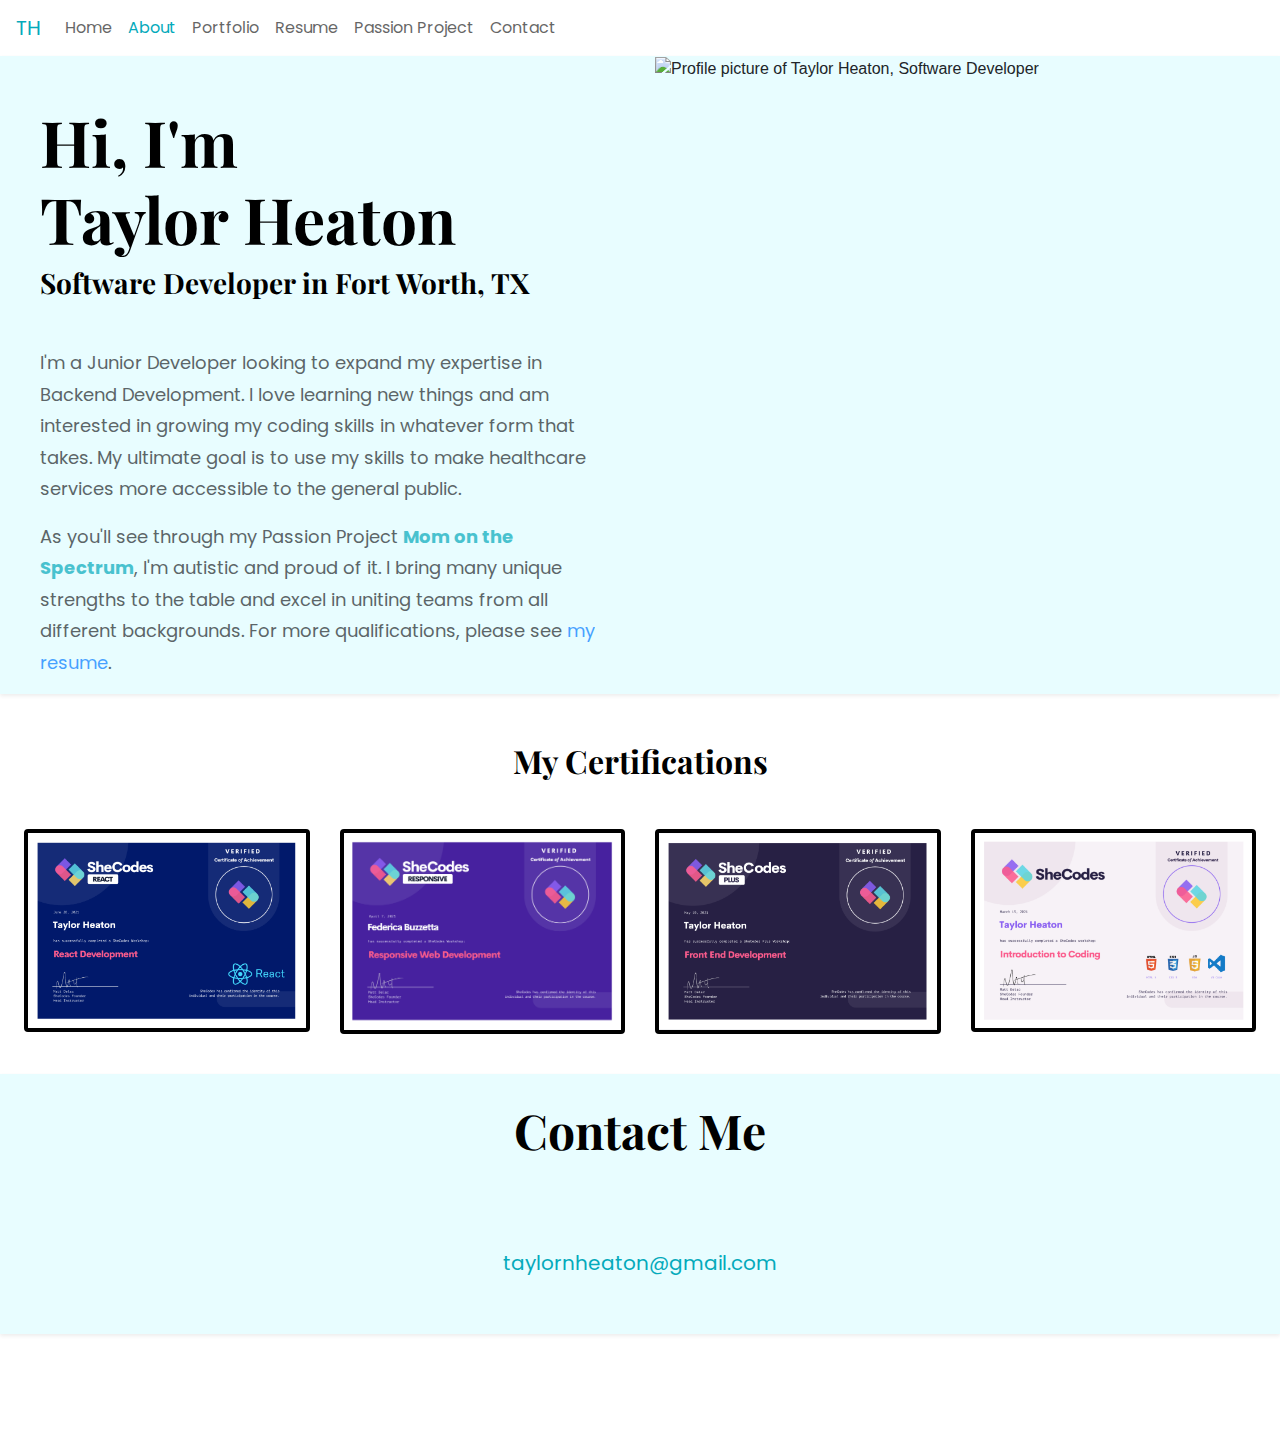
==== about.html @ 6701d30e "Updated navbar colors on about.html" ====
<!DOCTYPE html>
<html lang="en">
  <head>
    <meta charset="UTF-8" />
    <meta name="viewport" content="width=device-width, initial-scale=1.0" />
    <meta
      name="description"
      content="Portfolio and Resume for Taylor Heaton, Software Developer"
    />

    <link
      rel="stylesheet"
      href="https://stackpath.bootstrapcdn.com/bootstrap/4.3.1/css/bootstrap.min.css"
      integrity="sha384-ggOyR0iXCbMQv3Xipma34MD+dH/1fQ784/j6cY/iJTQUOhcWr7x9JvoRxT2MZw1T"
      crossorigin="anonymous"
    />
    <script
      src="https://code.jquery.com/jquery-3.3.1.slim.min.js"
      integrity="sha384-q8i/X+965DzO0rT7abK41JStQIAqVgRVzpbzo5smXKp4YfRvH+8abtTE1Pi6jizo"
      crossorigin="anonymous"
    ></script>
    <script
      src="https://cdnjs.cloudflare.com/ajax/libs/popper.js/1.14.7/umd/popper.min.js"
      integrity="sha384-UO2eT0CpHqdSJQ6hJty5KVphtPhzWj9WO1clHTMGa3JDZwrnQq4sF86dIHNDz0W1"
      crossorigin="anonymous"
    ></script>
    <script
      src="https://stackpath.bootstrapcdn.com/bootstrap/4.3.1/js/bootstrap.min.js"
      integrity="sha384-JjSmVgyd0p3pXB1rRibZUAYoIIy6OrQ6VrjIEaFf/nJGzIxFDsf4x0xIM+B07jRM"
      crossorigin="anonymous"
    ></script>
    <link rel="preconnect" href="https://fonts.googleapis.com" />
    <link rel="preconnect" href="https://fonts.gstatic.com" crossorigin />
    <link
      href="https://fonts.googleapis.com/css2?family=Playfair+Display:wght@700&family=Poppins:wght@500;700&display=swap"
      rel="stylesheet"
    />
    <script
      src="https://kit.fontawesome.com/31ffceef22.js"
      crossorigin="anonymous"
    ></script>
    <link rel="stylesheet" href="styles/portfolio.css" />
    <title>Taylor Heaton - Software Developer</title>
  </head>
  <body>
    <nav class="navbar navbar-expand-lg" id="top">
      <a class="navbar-brand logo" href="/">TH</a>
      <button
        class="navbar-toggler"
        type="button"
        data-toggle="collapse"
        data-target="#navbarSupportedContent"
        aria-controls="navbarSupportedContent"
        aria-expanded="false"
        aria-label="Toggle navigation"
      >
        <span class="navbar-toggler-icon"></span>
      </button>

      <div class="collapse navbar-collapse" id="navbarSupportedContent">
        <ul class="navbar-nav mr-auto">
          <li class="nav-item">
            <a
              class="nav-link"
              href="/"
              title="Homepage for Taylor Heaton's Portfolio"
              >Home</a
            >
          </li>
          <li class="nav-item active">
            <a
              class="nav-link active"
              href="#"
              title="About Taylor Heaton, Software Developer"
              >About<span class="sr-only">(current)</span></a
            >
          </li>
          <li class="nav-item">
            <a
              class="nav-link"
              href="index.html#portfolio"
              title="Project Portfolio for Taylor Heaton"
              >Portfolio</a
            >
          </li>

          <li class="nav-item">
            <a
              class="nav-link"
              href="files/taylor-heaton-resume.pdf"
              target="_blank"
              title="Resume for Taylor Heaton"
              >Resume</a
            >
          </li>
          <li class="nav-item">
            <a
              class="nav-link"
              href="https://youtube.com/momonthespectrum"
              target="_blank"
              title="Mom on the Spectrum, Taylor Heaton's Passion Project"
              >Passion Project</a
            >
          </li>

          <li class="nav-item">
            <a
              class="nav-link"
              href="#contact"
              title="Contact Taylor Heaton, Software Developer"
              >Contact</a
            >
          </li>
        </ul>
      </div>
    </nav>
    <div class="about-section shadow-sm mb-5">
      <div class="container-fluid mb-4">
        <div class="row">
          <div class="col-md-6 about-hero">
            <h1 class="mt-5 mb-2 about-h1">
              Hi, I'm<br />
              Taylor Heaton
            </h1>
            <h3 class="mb-5 about-h3">Software Developer in Fort Worth, TX</h3>
            <p class="about-p">
              I'm a Junior Developer looking to expand my expertise in Backend
              Development. I love learning new things and am interested in
              growing my coding skills in whatever form that takes. My ultimate
              goal is to use my skills to make healthcare services more
              accessible to the general public.
            </p>
            <p class="about-p2">
              As you'll see through my Passion Project
              <a
                href="https://www.youtube.com/momonthespectrum"
                target="_blank"
                title="Mom on the Spectrum"
                class="mots-link"
                >Mom on the Spectrum</a
              >, I'm autistic and proud of it. I bring many unique strengths to
              the table and excel in uniting teams from all different
              backgrounds. For more qualifications, please see
              <a
                href="files/taylor-heaton-resume.pdf"
                target="_blank"
                title="Taylor Heaton's Resume"
                >my resume</a
              >.
            </p>
          </div>

          <div class="col-lg-6">
            <div class="about-image">
              <img
                src="/images/edited-profile-pic.jpg"
                alt="Profile picture of Taylor Heaton, Software Developer"
                title="Taylor Heaton Profile Pic"
                class="img-fluid"
              />
            </div>
          </div>
        </div>
      </div>
    </div>
    <div class="certifications m-4">
      <h2 class="text-center mb-5">My Certifications</h2>
      <div class="container"></div>
      <div class="row">
        <div class="col-md-3 mb-3">
          <div class="cert-img">
            <a
              href="https://www.shecodes.io/certificates/a27e88259d6a7097ae7c724cb9b00ea2"
              target="_blank"
              title="Taylor Heaton React Development Certification"
            >
              <img
                src="images/react-cert.jpg"
                alt="Taylor Heaton React Development Certification"
                title="Taylor Heaton React Development Certification"
                class="img-fluid"
              />
            </a>
          </div>
        </div>
        <div class="col-md-3 mb-3">
          <div class="cert-img">
            <a
              href="#"
              target="_blank"
              title="Taylor Heaton Responsive Development Certification"
            >
              <img
                src="images/responsive-cert.jpg"
                alt="Taylor Heaton React Development Certification"
                title="Taylor Heaton React Development Certification"
                class="img-fluid"
              />
            </a>
          </div>
        </div>
        <div class="col-md-3 mb-3">
          <div class="cert-img">
            <a
              href="https://www.shecodes.io/certificates/e014f0c0932cbbe4f4bf380193625a74"
              target="_blank"
              title="Taylor Heaton Front-end Development Certification"
            >
              <img
                src="images/frontend-cert.jpg"
                alt="Taylor Heaton React Development Certification"
                title="Taylor Heaton React Development Certification"
                class="img-fluid"
              />
            </a>
          </div>
        </div>
        <div class="col-md-3 mb-3">
          <div class="cert-img">
            <a
              href="https://www.shecodes.io/certificates/793c6994532fd0a82109bb2f61e07685"
              target="_blank"
              title="Taylor Heaton Coding Certification"
            >
              <img
                src="images/intro-cert.jpg"
                alt="Taylor Heaton React Development Certification"
                title="Taylor Heaton React Development Certification"
                class="img-fluid"
              />
            </a>
          </div>
        </div>
      </div>
    </div>
    <div class="container contact-section text-center shadow-sm">
      <h3 class="contact-header mb-3" id="contact">Contact Me</h3>
      <div class="container">
        <a
          href="mailto:taylornheaton@gmail.com"
          title="Email Taylor"
          class="contact-icons"
          ><i class="far fa-envelope"></i
        ></a>
        <a
          href="https://www.linkedin.com/in/taylor-heaton-14070969/"
          title="Taylor's Linked-In Profile"
          target="_blank"
          class="contact-icons"
        >
          <i class="fab fa-linkedin"></i
        ></a>
        <a
          href="https://github.com/theaton89"
          title="Taylor's Github Profile"
          target="_blank"
          class="contact-icons"
          ><i class="fab fa-github"></i
        ></a>
      </div>
      <a
        href="mailto:taylornheaton@gmail.com"
        title="Email Taylor Heaton"
        class="email-taylor"
        ><p class="taylors-email mt-4">taylornheaton@gmail.com</p></a
      >
    </div>

    <footer class="text-center mb-1 mt-4">
      <a href="#top" title="Back to top" class="arrow-link"
        ><i
          class="fas fa-arrow-circle-up mb-4 footer-arrow"
          title="Back to Top"
        ></i
      ></a>
    </footer>
  </body>
</html>
---- styles/portfolio.css ----
:root {
  --primary-color: #e8fdff;
  --heading-font-family: "Playfair display", serif;
  --default-font-family: "Poppins", sans-serif;
  --secondary-color: #05aabb;
}

h1,
h2,
h3,
h4,
h5,
h6 {
  color: black;
  font-family: var(--heading-font-family);
  font-weight: bold;
}

p {
  font-family: var(--default-font-family);
}

.hero h1 {
  font-family: var(--heading-font-family);
  font-size: 96px;
}

.hero h3 {
  font-family: var(--heading-font-family);
  font-size: 24px;
  margin-top: 18px;
}

.hero p {
  font-family: var(--default-font-family);
  font-size: 36px;
  margin-bottom: 0px;
  font-weight: bold;
}

.header-intro {
  margin-top: 130px;
}

.header-main {
  background: var(--primary-color);
}

nav {
  font-family: var(--default-font-family);
}

.btn-branding {
  background: var(--secondary-color);
  border-radius: 6px;
  font-size: 18px;
  font-family: var(--default-font-family);
  line-height: 34px;
  padding: 12px 20px;
  color: white;
}

.project-showcase {
  font-family: var(--heading-font-family);
  font-size: 24px;
  margin-top: 18px;
  color: var(--secondary-color);
}

.showcase-title {
  font-family: var(--heading-font-family);
  padding-top: 60px;

  font-size: 48px;
}

.img-display {
  background: black;
}

i {
  font-size: 32px;
  margin-right: 16px;
  margin-left: 16px;
  margin-bottom: 0px;
}

.contact-section {
  background: var(--primary-color);
  padding-bottom: 40px;
  padding-top: 28px;
  max-width: 100%;
}

.html {
  color: #ed5e29;
}

.css {
  color: #2367b2;
}

.js {
  color: #f1bf22;
}

.code {
  color: #0279cb;
}

.api {
  color: #03bff4;
}

.bootstrap {
  color: #7311f5;
}

.hosting {
  color: #38aebb;
}

.flexbox {
  color: #0765fa;
}

.react {
  color: #03d9fe;
}

.github {
  color: #963ea6;
}

.seo {
  color: #34a953;
}

.contact-icons {
  color: var(--secondary-color);
}

.contact-icons:hover {
  color: var(--secondary-color);
  opacity: 0.6;
}

.taylors-email {
  font-family: var(--default-font-family);

  font-size: 20px;
}

.contact-header {
  font-size: 48px;
}

.footer-arrow {
  font-size: 56px;
}

.footer-arrow:hover {
  color: var(--secondary-color);
  opacity: 0.6;
}

.arrow-link {
  color: var(--secondary-color);
}

.my-projects {
  max-width: 100%;
}

@media (max-width: 768px) {
  .hero p {
    font-size: 20px;
    margin-top: 12px;
  }
  .hero h1 {
    font-size: 60px;
    margin-bottom: 0px;
  }
  .hero h3 {
    font-size: 16px;
  }
  .header-intro {
    margin-top: 20px;
  }
  .icons {
    display: none;
  }

  .contact-button {
    display: none;
  }
  .project-image {
    display: none;
  }
  .project-showcase {
    font-size: 28px;
  }
  .project-showcase h1 {
    text-align: left;
  }

  footer {
    padding: 48px;
    padding-bottom: 10px;
  }

  .about-h1 {
    font-size: 28px;
    text-align: center;
  }

  .about-h3 {
    font-size: 24px;
    text-align: center;
    line-height: 1.3;
    margin-top: 10px;
  }

  .about-p {
    text-align: center;
    font-size: 16px;
    margin-bottom: 32px;
  }

  .about-list {
    display: none;
  }

  .about-p2 {
    display: none;
  }
}

.btn-project {
  background: var(--secondary-color);

  color: white;
  padding: 12px 20px;
  border-radius: 6px;
  font-size: 18px;
  font-family: var(--default-font-family);
  line-height: 34px;
  display: block;
  margin: 0 auto;
}

.btn-project:hover {
  background: #79cbd6;
  transition: 100ms ease-in-out;
}

.project-description {
  opacity: 0.6;
}

.project-image img {
  width: 100%;
  height: 280px;
}

.about-section {
  background: var(--primary-color);
}

.cert-img {
  border: 4px solid black;
  border-radius: 4px;
}

.about-hero {
  padding-left: 40px;
  padding-right: 40px;
}

ul {
  font-family: var(--default-font-family);
}

.about-image {
  width: 100%;
}

.mots-link {
  color: var(--secondary-color);
  font-weight: bold;
}

.mots-link:hover {
  text-decoration: none;
  color: var(--secondary-color);
  opacity: 0.7;
}

mots-link:visited {
  color: var(--secondary-color);
}

.email-taylor {
  color: var(--secondary-color);
}

.email-taylor:hover {
  color: #79cbd6;
  text-decoration: none;
}

.about-p,
.about-p2 {
  line-height: 1.75;
  opacity: 0.7;
  font-size: 18px;
}

.about-h1 {
  font-size: 64px;
}
.logo {
  color: Var(--secondary-color);
}

.nav-link {
  color: black;
  opacity: 0.6;
}

.nav-link:hover {
  color: var(--secondary-color);
  opacity: 1;
}

.active {
  color: var(--secondary-color);
  opacity: 1;
}
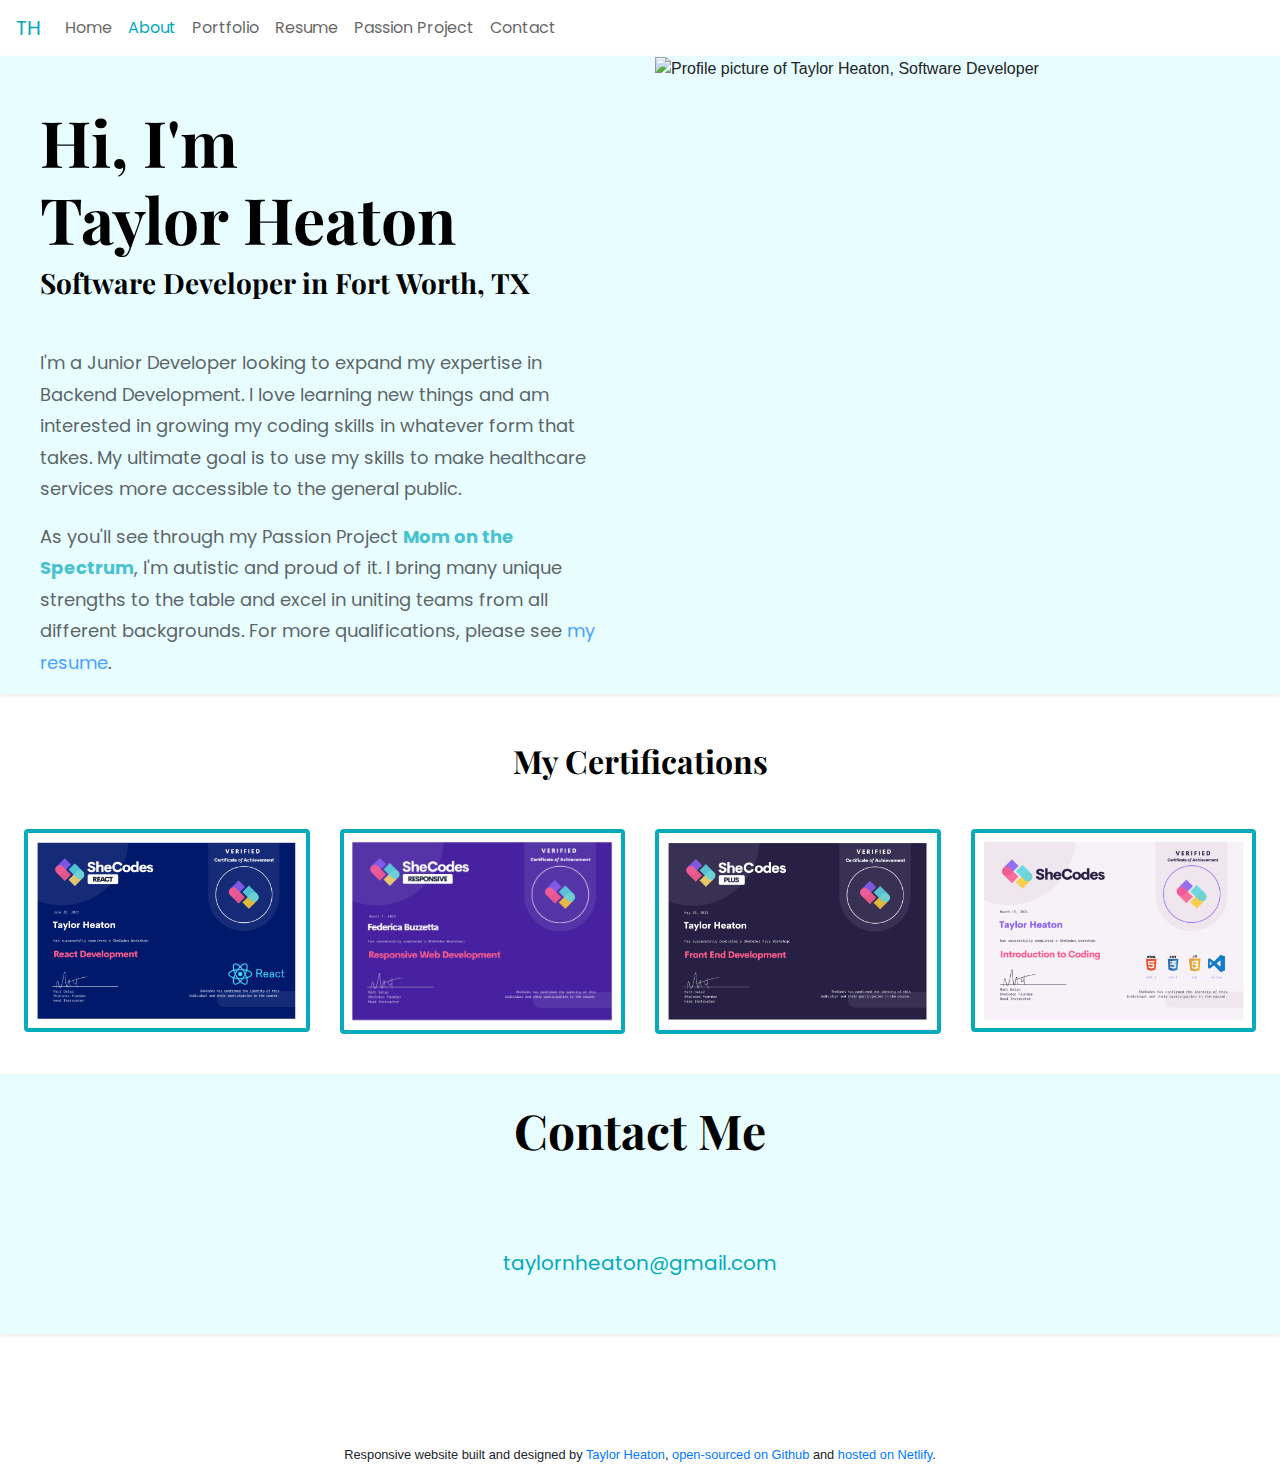
==== commit 337aff4b: "Added attribution footer to about.html" ====
--- a/about.html
+++ b/about.html
@@ -266,13 +266,36 @@
       >
     </div>
 
-    <footer class="text-center mb-1 mt-4">
+    <footer class="text-center mb-3 mt-4">
       <a href="#top" title="Back to top" class="arrow-link"
         ><i
           class="fas fa-arrow-circle-up mb-4 footer-arrow"
           title="Back to Top"
         ></i
       ></a>
+      <br />
+      <small>
+        Responsive website built and designed by
+        <a
+          href="https://www.youtube.com/momonthespectrum"
+          target="_blank"
+          title="Taylor's Youtube Channel"
+          >Taylor Heaton</a
+        >,
+        <a
+          href="https://github.com/theaton89"
+          target="_blank"
+          title="Taylor's Github Profile"
+          >open-sourced on Github</a
+        >
+        and
+        <a
+          href="https://friendly-williams-d95e74.netlify.app/"
+          target="_blank"
+          title="Taylor's Netlify Site"
+          >hosted on Netlify</a
+        >.
+      </small>
     </footer>
   </body>
 </html>
--- a/styles/portfolio.css
+++ b/styles/portfolio.css
@@ -268,7 +268,7 @@
 }
 
 .cert-img {
-  border: 4px solid black;
+  border: 4px solid var(--secondary-color);
   border-radius: 4px;
 }
 
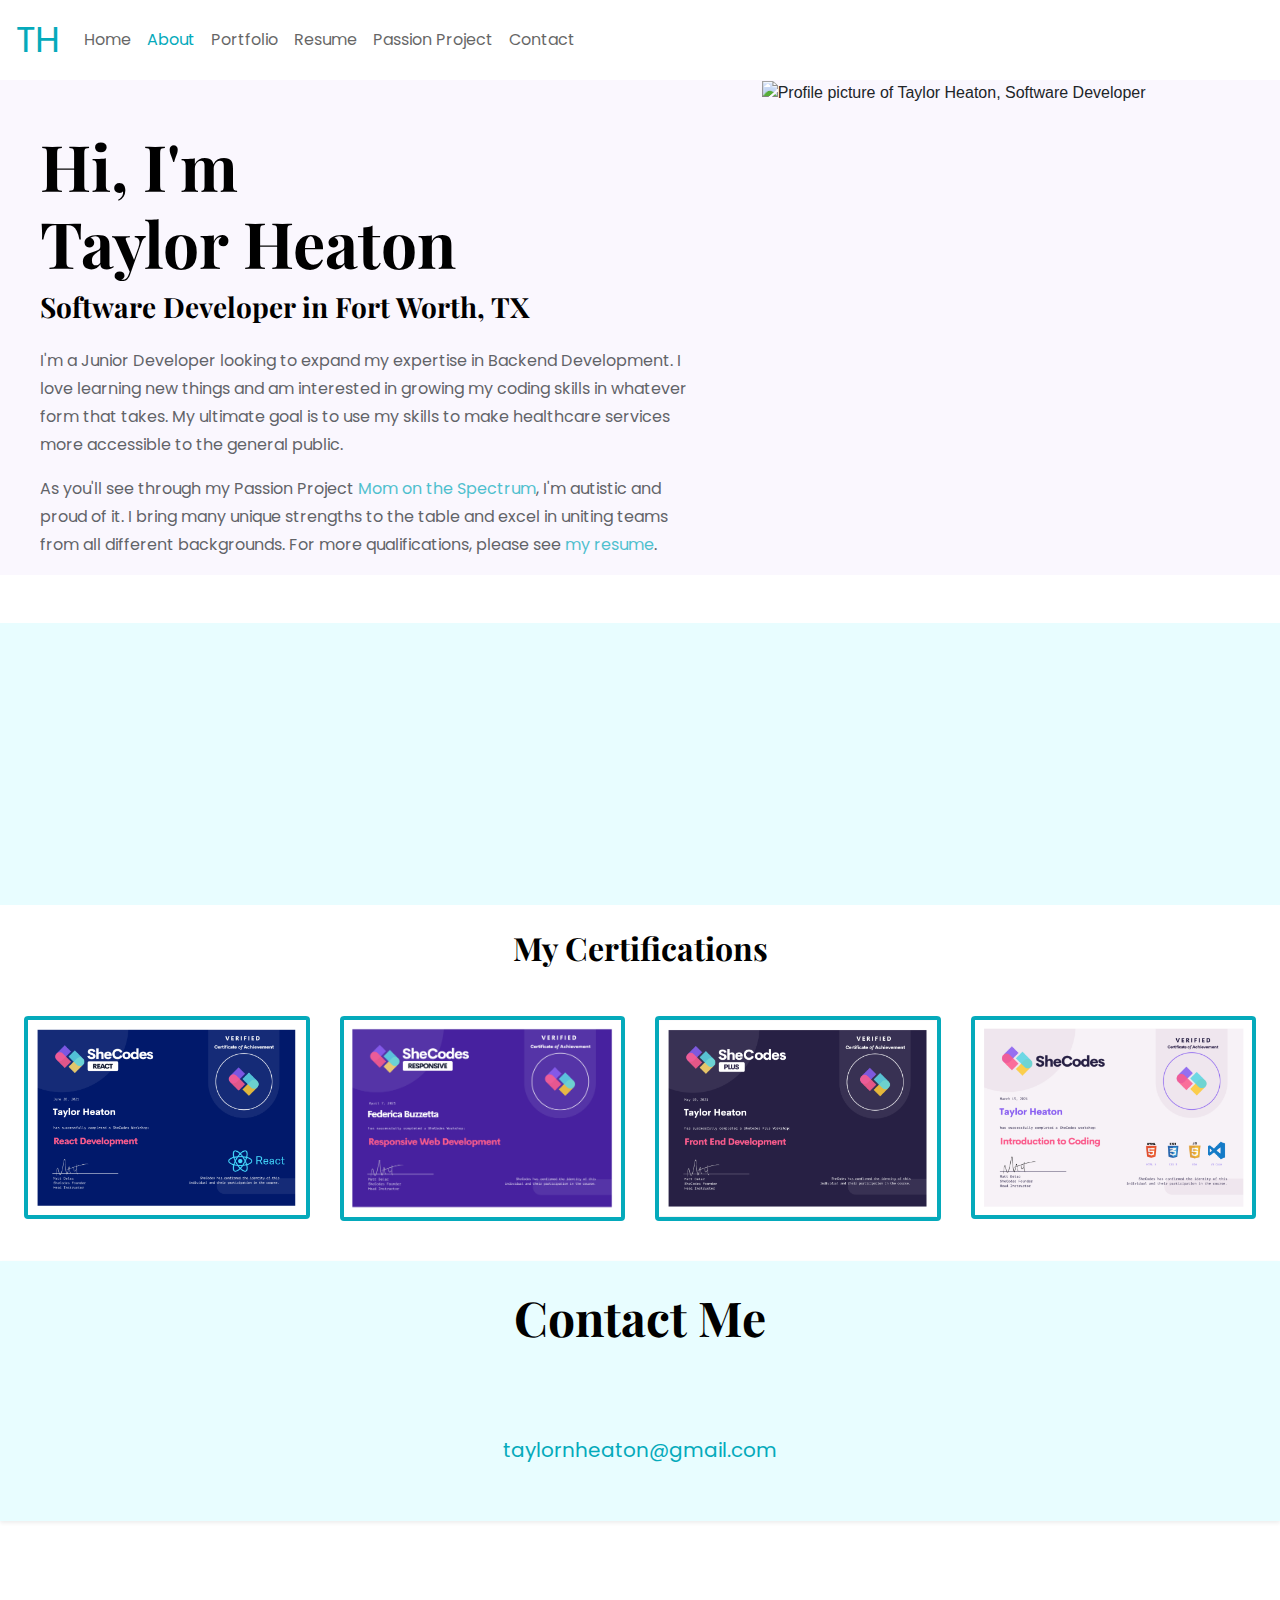
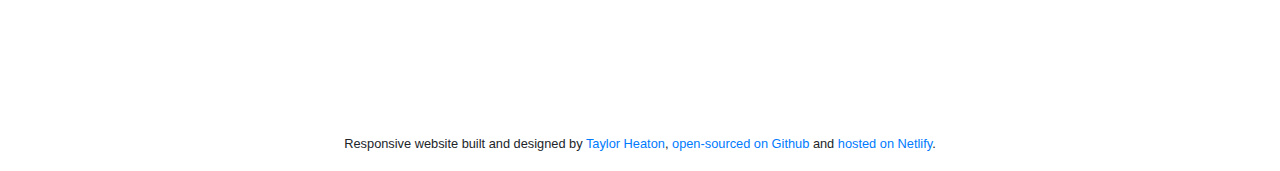
==== commit 9f25cd6c: "Updated about.html colors" ====
--- a/about.html
+++ b/about.html
@@ -114,15 +114,15 @@
         </ul>
       </div>
     </nav>
-    <div class="about-section shadow-sm mb-5">
+    <div class="about-section mb-5">
       <div class="container-fluid mb-4">
         <div class="row">
-          <div class="col-md-6 about-hero">
+          <div class="col-lg-7 about-hero">
             <h1 class="mt-5 mb-2 about-h1">
               Hi, I'm<br />
               Taylor Heaton
             </h1>
-            <h3 class="mb-5 about-h3">Software Developer in Fort Worth, TX</h3>
+            <h3 class="mb-4 about-h3">Software Developer in Fort Worth, TX</h3>
             <p class="about-p">
               I'm a Junior Developer looking to expand my expertise in Backend
               Development. I love learning new things and am interested in
@@ -136,7 +136,7 @@
                 href="https://www.youtube.com/momonthespectrum"
                 target="_blank"
                 title="Mom on the Spectrum"
-                class="mots-link"
+                class="p-link"
                 >Mom on the Spectrum</a
               >, I'm autistic and proud of it. I bring many unique strengths to
               the table and excel in uniting teams from all different
@@ -145,12 +145,13 @@
                 href="files/taylor-heaton-resume.pdf"
                 target="_blank"
                 title="Taylor Heaton's Resume"
+                class="p-link"
                 >my resume</a
               >.
             </p>
           </div>
 
-          <div class="col-lg-6">
+          <div class="col-lg-5">
             <div class="about-image">
               <img
                 src="/images/edited-profile-pic.jpg"
@@ -163,7 +164,12 @@
         </div>
       </div>
     </div>
-    <div class="certifications m-4">
+    <div class="about-section-divider mt-5 text-center">
+      <a href="#certifications" title="Scroll to My Projects" class="arrow-link"
+        ><i class="fas fa-arrow-circle-down header-arrow"></i
+      ></a>
+    </div>
+    <div class="certifications m-4" id="certifications">
       <h2 class="text-center mb-5">My Certifications</h2>
       <div class="container"></div>
       <div class="row">
--- a/styles/portfolio.css
+++ b/styles/portfolio.css
@@ -3,30 +3,32 @@
   --heading-font-family: "Playfair display", serif;
   --default-font-family: "Poppins", sans-serif;
   --secondary-color: #05aabb;
+  --tertiary-color: #faf7fe;
 }
 
 h1,
 h2,
-h3,
-h4,
-h5,
-h6 {
+h3 {
   color: black;
   font-family: var(--heading-font-family);
   font-weight: bold;
 }
 
-p {
-  font-family: var(--default-font-family);
-}
-
-.hero h1 {
-  font-family: var(--heading-font-family);
-  font-size: 96px;
-}
-
+p,
+ul {
+  font-family: var(--default-font-family);
+}
+
+.hero h1,
 .hero h3 {
   font-family: var(--heading-font-family);
+}
+
+.hero h1 {
+  font-size: 96px;
+}
+
+.hero h3 {
   font-size: 24px;
   margin-top: 18px;
 }
@@ -50,7 +52,8 @@
   font-family: var(--default-font-family);
 }
 
-.btn-branding {
+.btn-branding,
+.btn-project {
   background: var(--secondary-color);
   border-radius: 6px;
   font-size: 18px;
@@ -60,29 +63,35 @@
   color: white;
 }
 
+.btn-project {
+  display: block;
+  margin: 0 auto;
+}
+
+.btn-project:hover,
+.btn-branding:hover {
+  background: white;
+  transition: 100ms ease-in-out;
+  color: var(--secondary-color);
+  border: 2px solid var(--secondary-color);
+}
+
 .project-showcase {
   font-family: var(--heading-font-family);
-  font-size: 24px;
+  font-size: 32px;
   margin-top: 18px;
   color: var(--secondary-color);
 }
 
 .showcase-title {
   font-family: var(--heading-font-family);
-  padding-top: 60px;
-
-  font-size: 48px;
-}
-
-.img-display {
-  background: black;
+  padding-top: 40px;
+  font-size: 68px;
 }
 
 i {
   font-size: 32px;
-  margin-right: 16px;
-  margin-left: 16px;
-  margin-bottom: 0px;
+  margin: 0 16px 0 16px;
 }
 
 .contact-section {
@@ -147,7 +156,6 @@
 
 .taylors-email {
   font-family: var(--default-font-family);
-
   font-size: 20px;
 }
 
@@ -155,26 +163,13 @@
   font-size: 48px;
 }
 
-.footer-arrow {
-  font-size: 56px;
-}
-
-.footer-arrow:hover {
-  color: var(--secondary-color);
-  opacity: 0.6;
-}
-
-.arrow-link {
-  color: var(--secondary-color);
-}
-
 .my-projects {
   max-width: 100%;
 }
 
 @media (max-width: 768px) {
   .hero p {
-    font-size: 20px;
+    font-size: 28px;
     margin-top: 12px;
   }
   .hero h1 {
@@ -182,20 +177,13 @@
     margin-bottom: 0px;
   }
   .hero h3 {
-    font-size: 16px;
+    font-size: 18px;
   }
   .header-intro {
     margin-top: 20px;
   }
-  .icons {
-    display: none;
-  }
-
-  .contact-button {
-    display: none;
-  }
-  .project-image {
-    display: none;
+  .showcase-title {
+    font-size: 42px;
   }
   .project-showcase {
     font-size: 28px;
@@ -227,35 +215,18 @@
     margin-bottom: 32px;
   }
 
-  .about-list {
+  .section-divider,
+  .about-p2,
+  .contact-button,
+  .project-image {
     display: none;
   }
-
-  .about-p2 {
-    display: none;
-  }
-}
-
-.btn-project {
-  background: var(--secondary-color);
-
-  color: white;
-  padding: 12px 20px;
-  border-radius: 6px;
-  font-size: 18px;
-  font-family: var(--default-font-family);
-  line-height: 34px;
-  display: block;
-  margin: 0 auto;
-}
-
-.btn-project:hover {
-  background: #79cbd6;
-  transition: 100ms ease-in-out;
 }
 
 .project-description {
   opacity: 0.6;
+  text-align: start;
+  margin: 0px 20px 20px 20px;
 }
 
 .project-image img {
@@ -264,7 +235,7 @@
 }
 
 .about-section {
-  background: var(--primary-color);
+  background: var(--tertiary-color);
 }
 
 .cert-img {
@@ -277,31 +248,16 @@
   padding-right: 40px;
 }
 
-ul {
-  font-family: var(--default-font-family);
-}
-
-.about-image {
-  width: 100%;
-}
-
-.mots-link {
-  color: var(--secondary-color);
-  font-weight: bold;
-}
-
-.mots-link:hover {
+.p-link,
+.p-link:visited,
+.email-taylor {
+  color: var(--secondary-color);
+}
+
+.p-link:hover {
   text-decoration: none;
   color: var(--secondary-color);
   opacity: 0.7;
-}
-
-mots-link:visited {
-  color: var(--secondary-color);
-}
-
-.email-taylor {
-  color: var(--secondary-color);
 }
 
 .email-taylor:hover {
@@ -313,7 +269,7 @@
 .about-p2 {
   line-height: 1.75;
   opacity: 0.7;
-  font-size: 18px;
+  font-size: 16px;
 }
 
 .about-h1 {
@@ -321,6 +277,7 @@
 }
 .logo {
   color: Var(--secondary-color);
+  font-size: 36px;
 }
 
 .nav-link {
@@ -328,12 +285,36 @@
   opacity: 0.6;
 }
 
-.nav-link:hover {
+.nav-link:hover,
+.active {
   color: var(--secondary-color);
   opacity: 1;
 }
 
-.active {
-  color: var(--secondary-color);
-  opacity: 1;
-}
+.section-divider {
+  background: var(--tertiary-color);
+  padding: 48px;
+}
+
+.about-section-divider {
+  background: var(--primary-color);
+  padding: 48px;
+}
+
+.header-arrow:hover,
+.footer-arrow:hover {
+  color: var(--secondary-color);
+  opacity: 0.6;
+}
+.footer-arrow,
+.header-arrow {
+  font-size: 124px;
+  color: var(--secondary-color);
+}
+
+.arrow-link {
+  color: var(--secondary-color);
+}
+.arrow-link:hover {
+  text-decoration: none;
+}
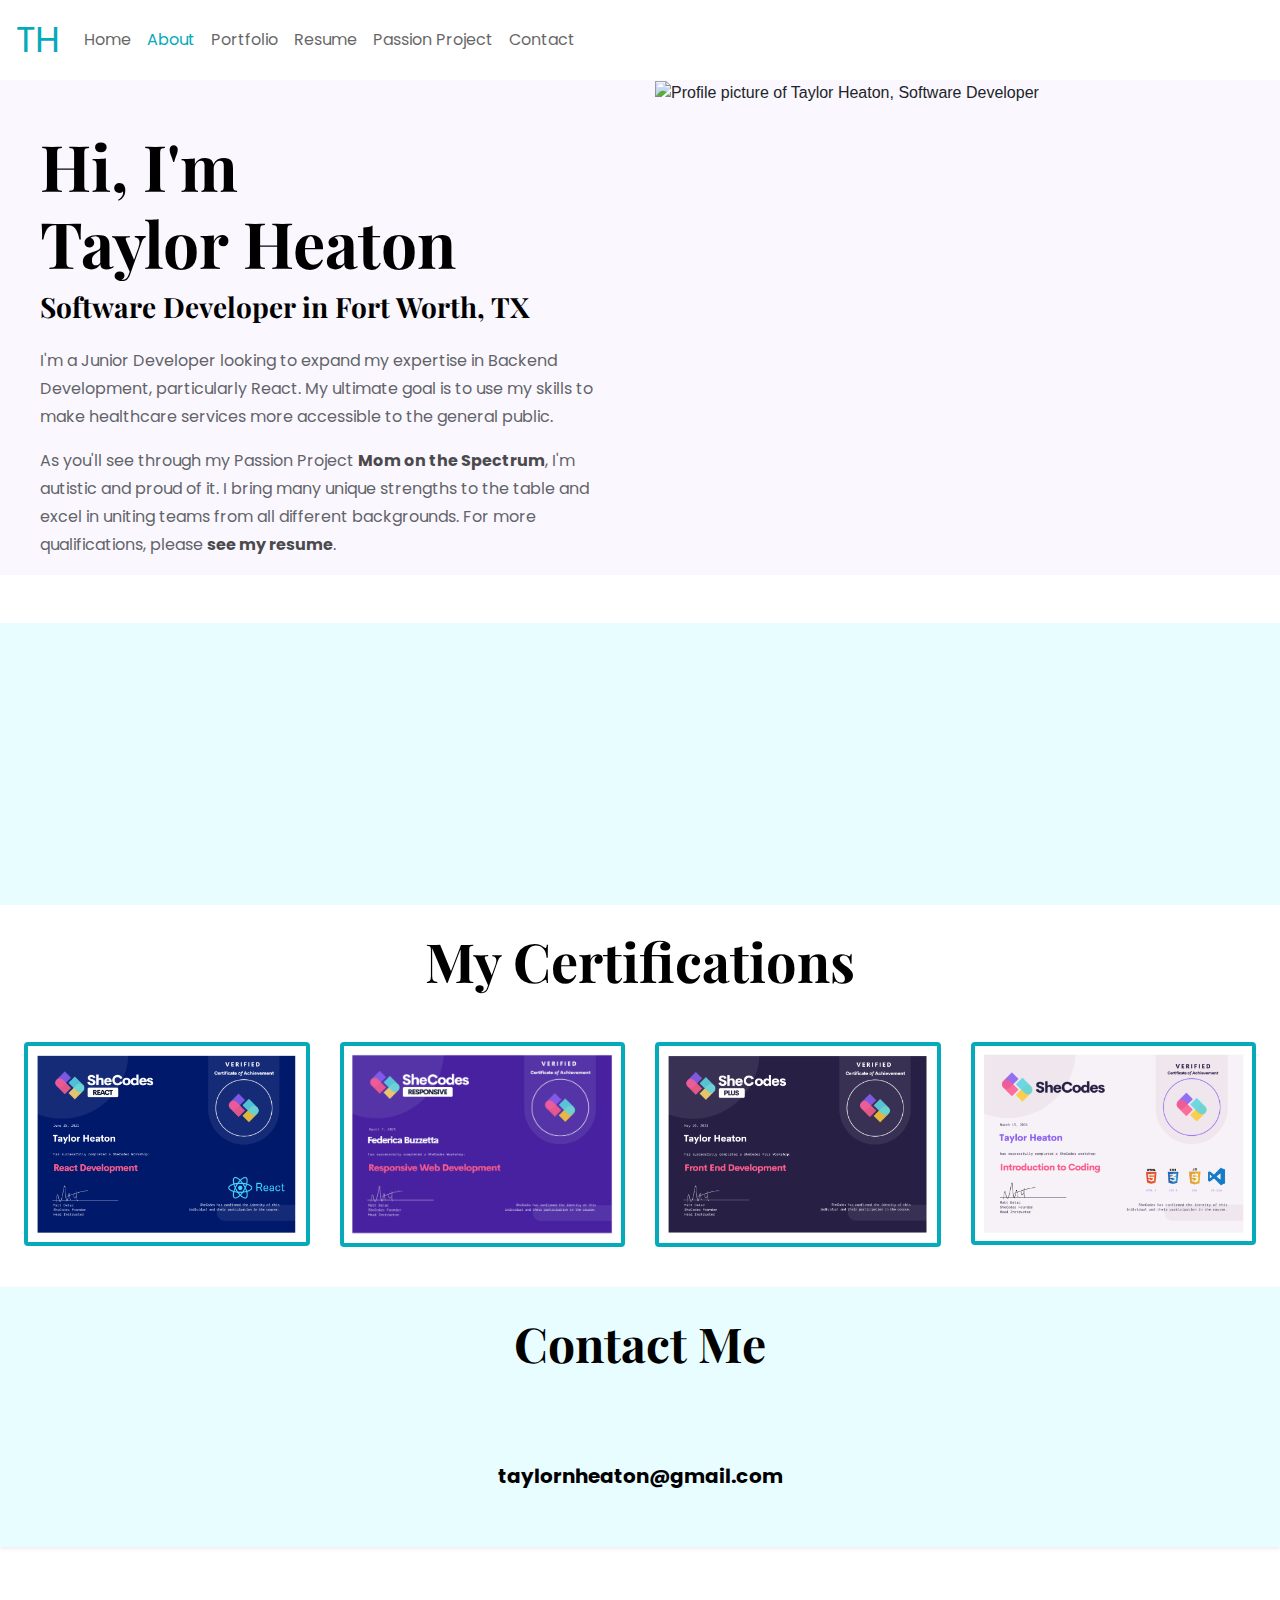
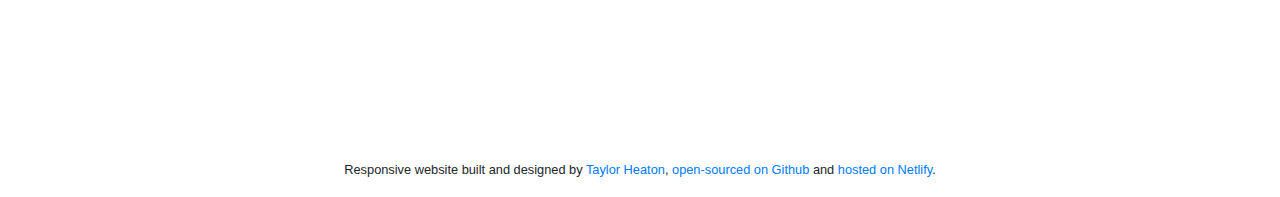
==== commit 475ebf65: "Updated colors and links on about.html" ====
--- a/about.html
+++ b/about.html
@@ -117,7 +117,7 @@
     <div class="about-section mb-5">
       <div class="container-fluid mb-4">
         <div class="row">
-          <div class="col-lg-7 about-hero">
+          <div class="col-lg-6 about-hero">
             <h1 class="mt-5 mb-2 about-h1">
               Hi, I'm<br />
               Taylor Heaton
@@ -125,10 +125,9 @@
             <h3 class="mb-4 about-h3">Software Developer in Fort Worth, TX</h3>
             <p class="about-p">
               I'm a Junior Developer looking to expand my expertise in Backend
-              Development. I love learning new things and am interested in
-              growing my coding skills in whatever form that takes. My ultimate
-              goal is to use my skills to make healthcare services more
-              accessible to the general public.
+              Development, particularly React. My ultimate goal is to use my
+              skills to make healthcare services more accessible to the general
+              public.
             </p>
             <p class="about-p2">
               As you'll see through my Passion Project
@@ -140,18 +139,18 @@
                 >Mom on the Spectrum</a
               >, I'm autistic and proud of it. I bring many unique strengths to
               the table and excel in uniting teams from all different
-              backgrounds. For more qualifications, please see
+              backgrounds. For more qualifications, please
               <a
                 href="files/taylor-heaton-resume.pdf"
                 target="_blank"
                 title="Taylor Heaton's Resume"
                 class="p-link"
-                >my resume</a
+                >see my resume</a
               >.
             </p>
           </div>
 
-          <div class="col-lg-5">
+          <div class="col-lg-6">
             <div class="about-image">
               <img
                 src="/images/edited-profile-pic.jpg"
--- a/styles/portfolio.css
+++ b/styles/portfolio.css
@@ -251,13 +251,13 @@
 .p-link,
 .p-link:visited,
 .email-taylor {
-  color: var(--secondary-color);
+  color: black;
+  font-weight: bold;
 }
 
 .p-link:hover {
   text-decoration: none;
   color: var(--secondary-color);
-  opacity: 0.7;
 }
 
 .email-taylor:hover {
@@ -318,3 +318,7 @@
 .arrow-link:hover {
   text-decoration: none;
 }
+
+.certifications h2 {
+  font-size: 54px;
+}
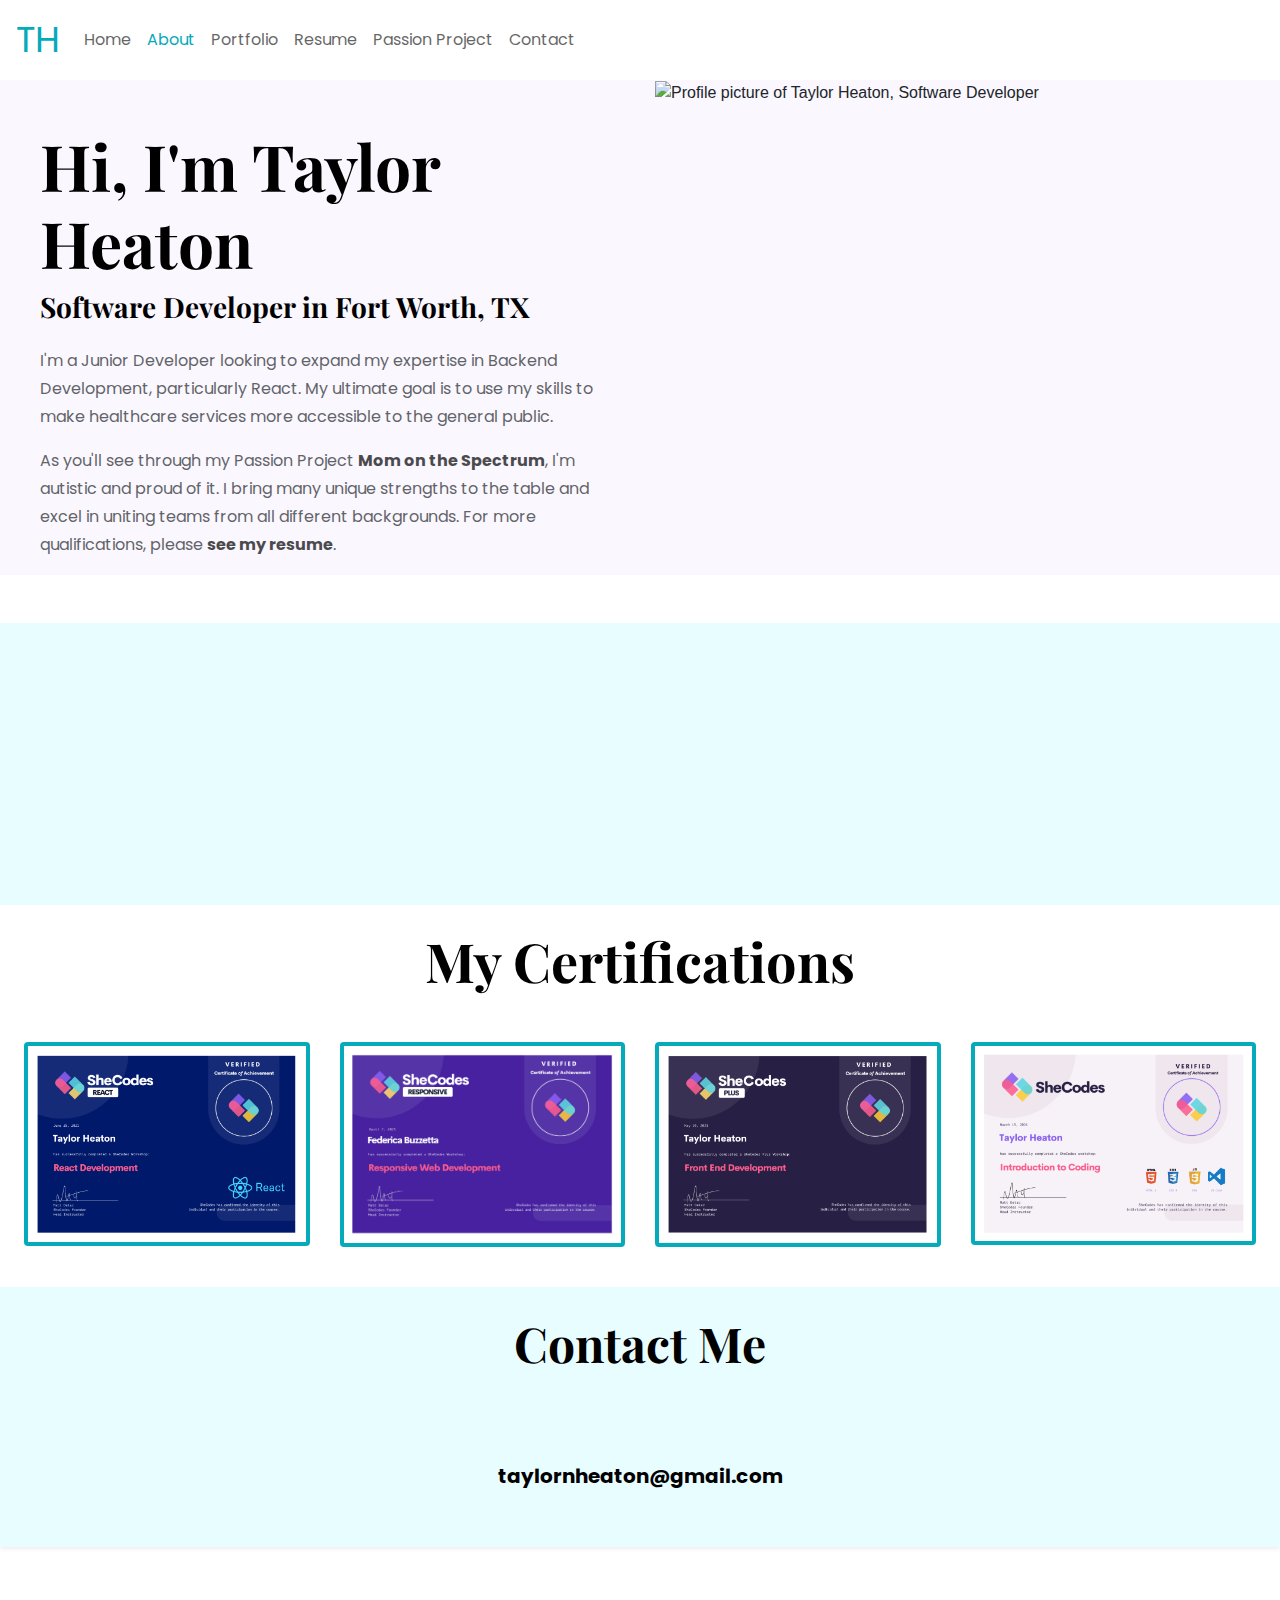
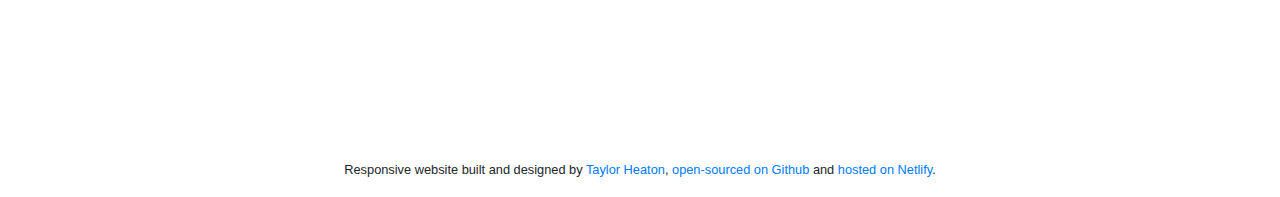
==== commit 2bf6bce0: "Designed responsive layout for about.html" ====
--- a/about.html
+++ b/about.html
@@ -118,10 +118,7 @@
       <div class="container-fluid mb-4">
         <div class="row">
           <div class="col-lg-6 about-hero">
-            <h1 class="mt-5 mb-2 about-h1">
-              Hi, I'm<br />
-              Taylor Heaton
-            </h1>
+            <h1 class="mt-5 mb-2 about-h1">Hi, I'm Taylor Heaton</h1>
             <h3 class="mb-4 about-h3">Software Developer in Fort Worth, TX</h3>
             <p class="about-p">
               I'm a Junior Developer looking to expand my expertise in Backend
@@ -169,7 +166,9 @@
       ></a>
     </div>
     <div class="certifications m-4" id="certifications">
-      <h2 class="text-center mb-5">My Certifications</h2>
+      <div class="cert-header">
+        <h2 class="text-center mb-5">My Certifications</h2>
+      </div>
       <div class="container"></div>
       <div class="row">
         <div class="col-md-3 mb-3">
--- a/styles/portfolio.css
+++ b/styles/portfolio.css
@@ -197,16 +197,15 @@
     padding-bottom: 10px;
   }
 
-  .about-h1 {
-    font-size: 28px;
+  .about-hero h1 {
+    font-size: 48px;
     text-align: center;
   }
 
-  .about-h3 {
+  .about-hero h3 {
     font-size: 24px;
     text-align: center;
-    line-height: 1.3;
-    margin-top: 10px;
+    margin-top: 20px;
   }
 
   .about-p {
@@ -218,7 +217,8 @@
   .section-divider,
   .about-p2,
   .contact-button,
-  .project-image {
+  .project-image,
+  .about-section-divider {
     display: none;
   }
 }
@@ -279,6 +279,9 @@
   color: Var(--secondary-color);
   font-size: 36px;
 }
+.logo:hover {
+  color: var(--secondary-color);
+}
 
 .nav-link {
   color: black;
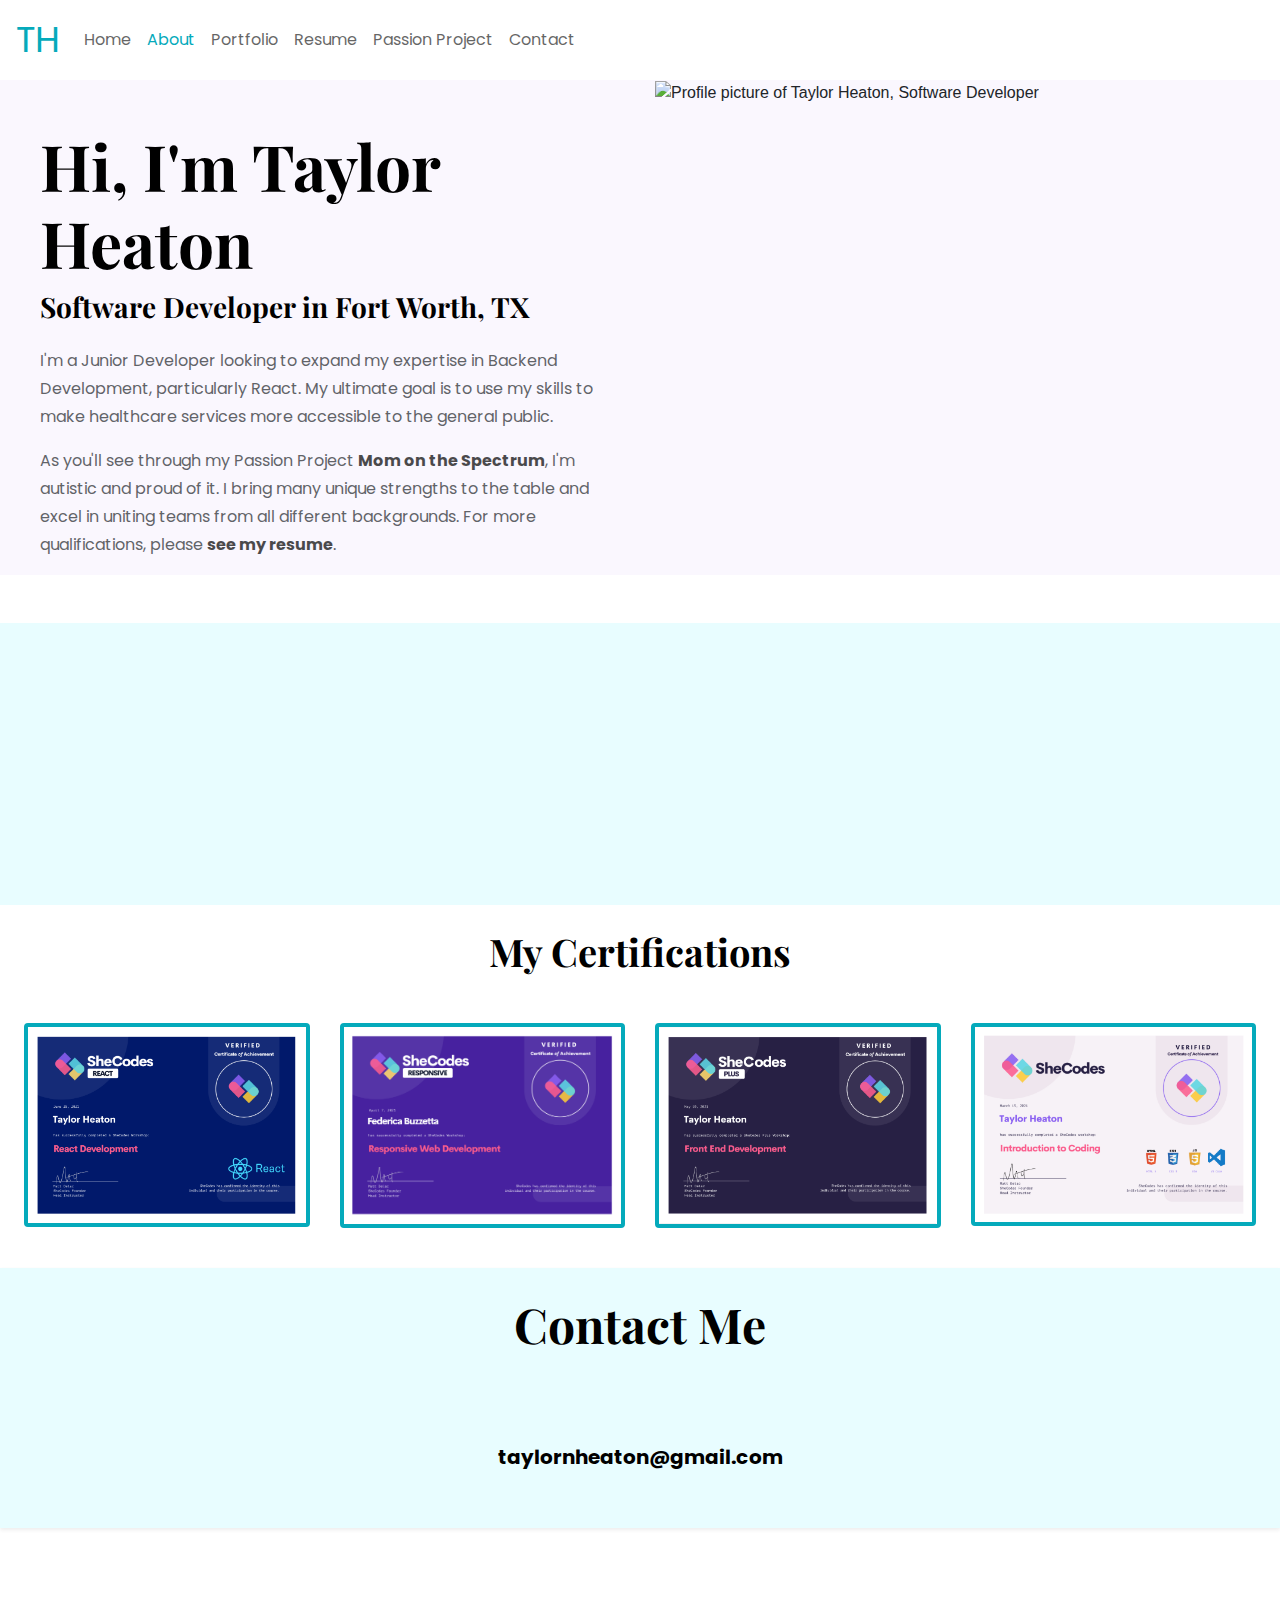
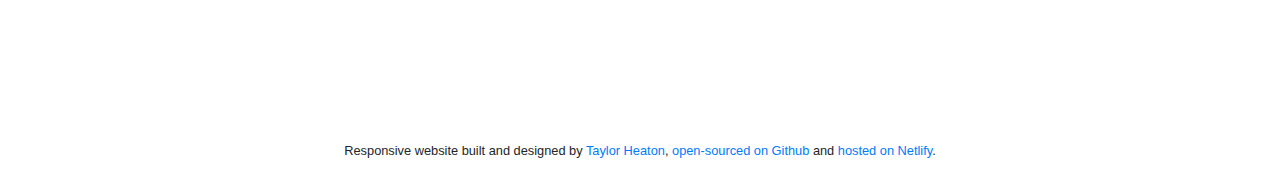
==== commit f1c24bc4: "Updated toggle button on about page and made certifications font smaller for phone display" ====
--- a/about.html
+++ b/about.html
@@ -46,7 +46,7 @@
     <nav class="navbar navbar-expand-lg" id="top">
       <a class="navbar-brand logo" href="/">TH</a>
       <button
-        class="navbar-toggler"
+        class="navbar-toggler navbar-light"
         type="button"
         data-toggle="collapse"
         data-target="#navbarSupportedContent"
--- a/styles/portfolio.css
+++ b/styles/portfolio.css
@@ -323,5 +323,5 @@
 }
 
 .certifications h2 {
-  font-size: 54px;
-}
+  font-size: 38px;
+}
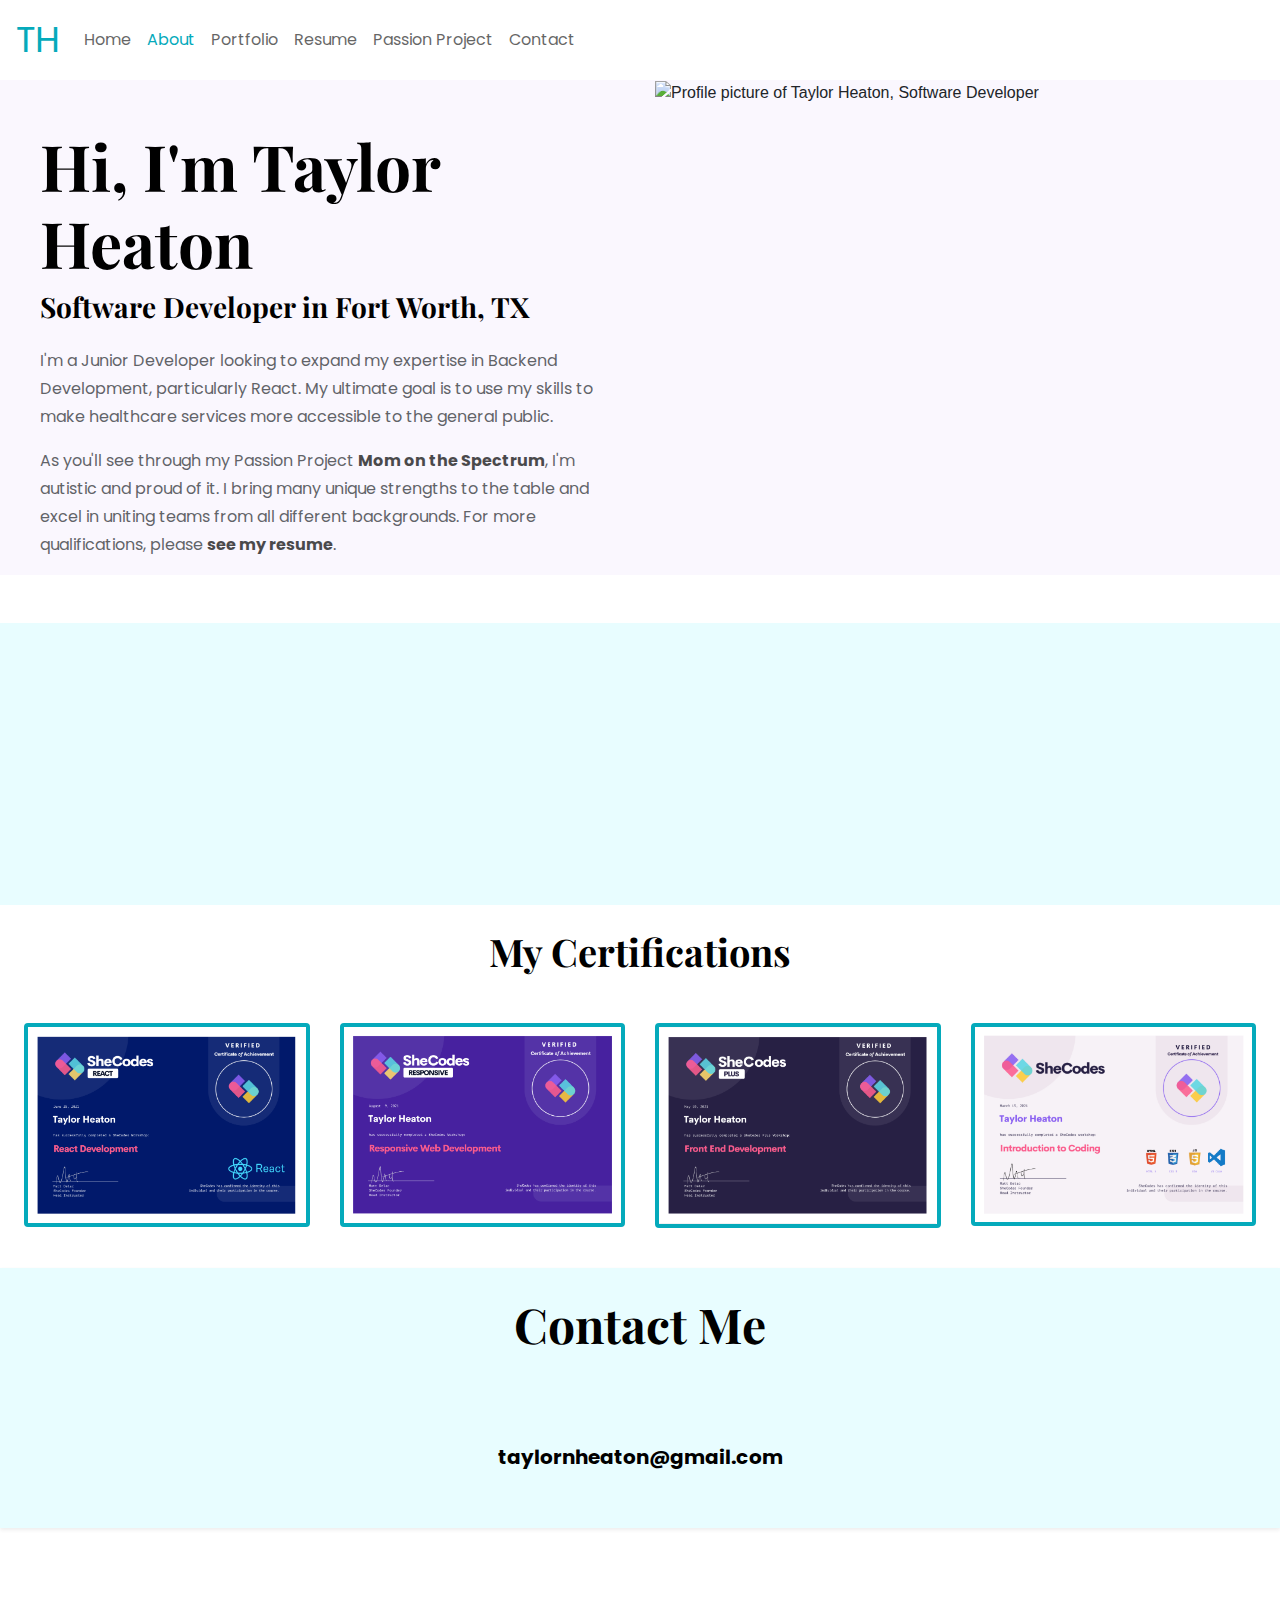
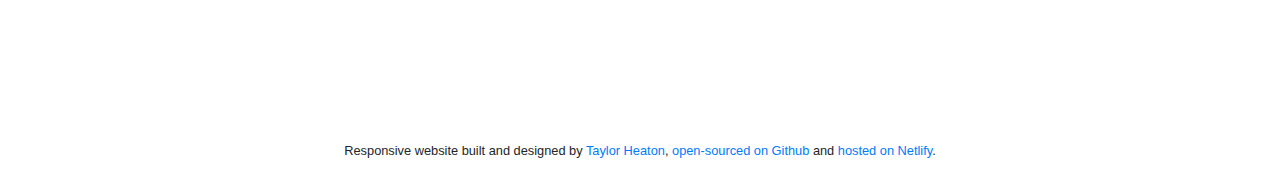
==== commit 16e28fd9: "updated responsive cert url" ====
--- a/about.html
+++ b/about.html
@@ -5,7 +5,7 @@
     <meta name="viewport" content="width=device-width, initial-scale=1.0" />
     <meta
       name="description"
-      content="Portfolio and Resume for Taylor Heaton, Software Developer"
+      content="About Taylor Heaton and her Software Development Certifications"
     />
 
     <link
@@ -40,7 +40,7 @@
       crossorigin="anonymous"
     ></script>
     <link rel="stylesheet" href="styles/portfolio.css" />
-    <title>Taylor Heaton - Software Developer</title>
+    <title>About Taylor Heaton - Software Developer</title>
   </head>
   <body>
     <nav class="navbar navbar-expand-lg" id="top">
@@ -70,7 +70,7 @@
           <li class="nav-item active">
             <a
               class="nav-link active"
-              href="#"
+              href="/about.html"
               title="About Taylor Heaton, Software Developer"
               >About<span class="sr-only">(current)</span></a
             >
@@ -78,7 +78,7 @@
           <li class="nav-item">
             <a
               class="nav-link"
-              href="index.html#portfolio"
+              href="/index.html#portfolio"
               title="Project Portfolio for Taylor Heaton"
               >Portfolio</a
             >
@@ -87,7 +87,7 @@
           <li class="nav-item">
             <a
               class="nav-link"
-              href="files/taylor-heaton-resume.pdf"
+              href="/files/taylor-heaton-resume.pdf"
               target="_blank"
               title="Resume for Taylor Heaton"
               >Resume</a
@@ -138,7 +138,7 @@
               the table and excel in uniting teams from all different
               backgrounds. For more qualifications, please
               <a
-                href="files/taylor-heaton-resume.pdf"
+                href="/files/taylor-heaton-resume.pdf"
                 target="_blank"
                 title="Taylor Heaton's Resume"
                 class="p-link"
@@ -179,7 +179,7 @@
               title="Taylor Heaton React Development Certification"
             >
               <img
-                src="images/react-cert.jpg"
+                src="/images/react-cert.jpg"
                 alt="Taylor Heaton React Development Certification"
                 title="Taylor Heaton React Development Certification"
                 class="img-fluid"
@@ -190,12 +190,12 @@
         <div class="col-md-3 mb-3">
           <div class="cert-img">
             <a
-              href="#"
+              href="https://www.shecodes.io/certificates/7d7a5b5bd3c3a864fa4c576c4790c5d3"
               target="_blank"
               title="Taylor Heaton Responsive Development Certification"
             >
               <img
-                src="images/responsive-cert.jpg"
+                src="/images/responsive-cert.jpg"
                 alt="Taylor Heaton React Development Certification"
                 title="Taylor Heaton React Development Certification"
                 class="img-fluid"
@@ -211,7 +211,7 @@
               title="Taylor Heaton Front-end Development Certification"
             >
               <img
-                src="images/frontend-cert.jpg"
+                src="/images/frontend-cert.jpg"
                 alt="Taylor Heaton React Development Certification"
                 title="Taylor Heaton React Development Certification"
                 class="img-fluid"
@@ -227,7 +227,7 @@
               title="Taylor Heaton Coding Certification"
             >
               <img
-                src="images/intro-cert.jpg"
+                src="/images/intro-cert.jpg"
                 alt="Taylor Heaton React Development Certification"
                 title="Taylor Heaton React Development Certification"
                 class="img-fluid"
--- a/styles/portfolio.css
+++ b/styles/portfolio.css
@@ -91,7 +91,7 @@
 
 i {
   font-size: 32px;
-  margin: 0 16px 0 16px;
+  margin: 16px 16px 0 16px;
 }
 
 .contact-section {
@@ -221,6 +221,10 @@
   .about-section-divider {
     display: none;
   }
+
+  .showcase-title {
+    padding-top: 28px;
+  }
 }
 
 .project-description {
